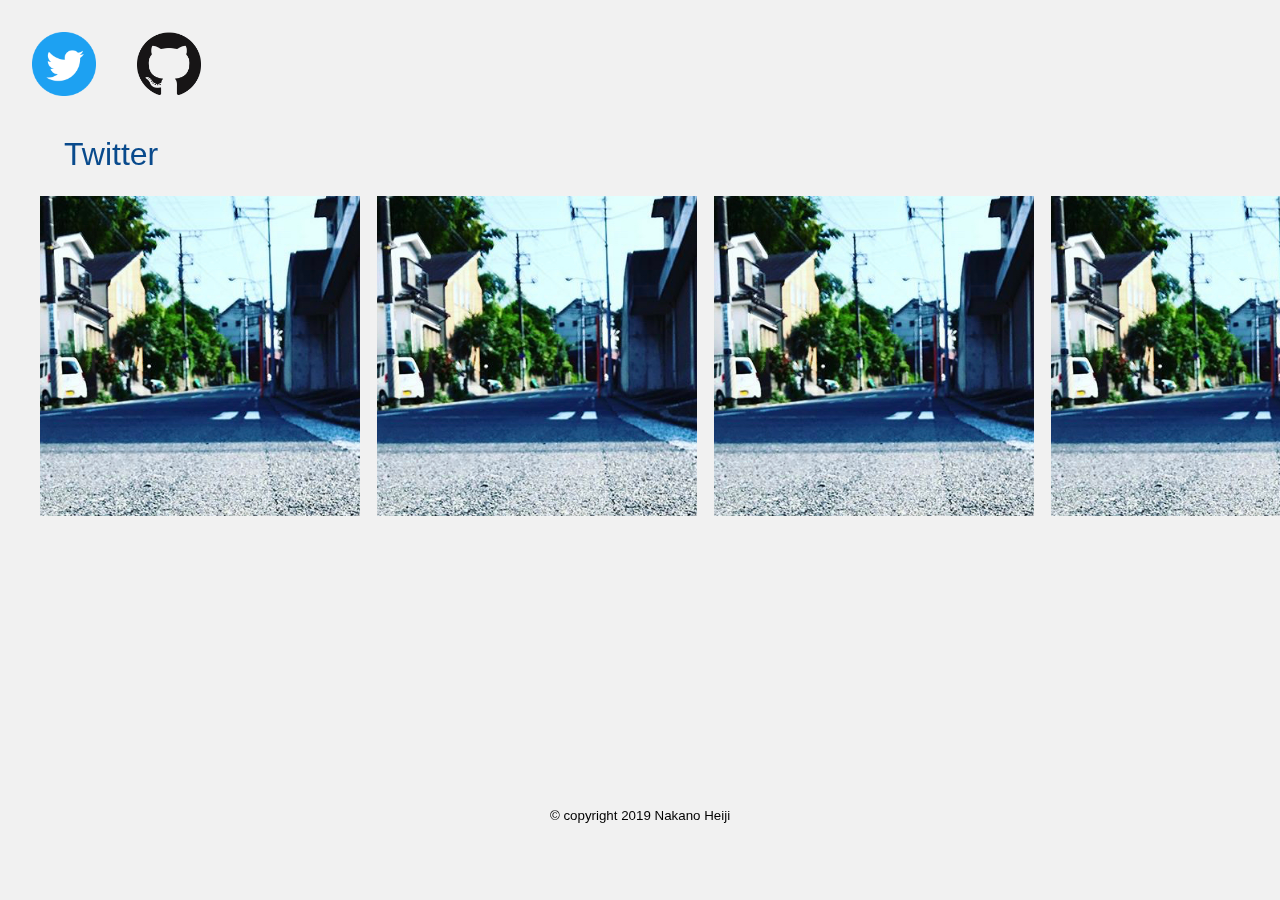
==== index.html @ 1e555a2a "Add files via upload" ====
<!DOCTYPE html>
<html lang="ja">
<head>
    <meta charset="UTF-8">
    <meta name="viewport" content="width=device-width, initial-scale=1.0">
    <meta http-equiv="X-UA-Compatible" content="ie=edge">
    <script type="text/javascript" src="https://ajax.googleapis.com/ajax/libs/jquery/3.2.0/jquery.min.js"></script>
    <link rel="stylesheet" href="style.css">
    <link rel="stylesheet" href="animate.min.css">
    <title>Nakano's portfolio 2020</title>
</head>
<body>
    <header class="animated fadeIn">
        <a id="twitter" href="https://twitter.com/ekiben_kuitaina">
            <img class="image" src="img/Twitter_Social_Icon_Circle_Color.png">
        </a>
        <a id="github" href="https://github.com/nakano1120">
            <img class="image" src="img/GitHub-Mark-120px-plus.png">
        </a>
        <div id="text"></div>
    </header>
    <div class="main horizontal_scroll_wrap animated fadeIn">
        <ul class="scroll_lst">
            <a href="https://nakano1120.github.io/portfolio/index.html"><li id="link1" class="scroll_item"></li></a>
            <a href=""><li id="link2" class="scroll_item"></li></a>
            <a href=""><li id="link3" class="scroll_item"></li></a>
            <a href=""><li id="link4" class="scroll_item"></li></a>
            <a href=""><li id="link5" class="scroll_item"></li></a>
        </ul>
    </div>
    <footer class="animated fadeIn">
        <p><small>&copy; copyright 2019 Nakano Heiji</small></p>
    </footer>
    <script type="text/javascript" src="script.js"></script>
</body>
</html>
---- style.css ----
body{
    background-color: #f1f1f1;
    width:100%;
    height:100%;
    font-family: sans-serif;
    margin:0;
    text-align: center;
}
header {
    position:fixed;
    text-align:left;
    color:#000000;
    height: 160px;
    width:100%;
    font-size:200%;
    z-index: 1;
}
.nakano{
    position:fixed;
    text-align:right;
}
.main{
    display:inline-block;
    padding:160px 0 0 0;
    color:#fff;
    height:70vh;
    font-size:100%;
	font-size: 1.6rem;
}
.scroll_lst {
    overflow-x: auto;
    white-space: nowrap;
    -webkit-overflow-scrolling: touch;
    padding-top:10px;
}
.scroll_item {
    margin-right: 10px;
    display: inline-block;
    overflow: hidden;
    width: 25vw;
    height: 25vw;
    background: url(img/background.jpg) center / cover;
    text-align:center;
    z-index:98;
}
.scroll_item_inr {
    display: block;
}
.scroll_item:hover{
    outline: 10px solid #094a8c;
}
.scroll_item_ttl {
    font-size: 12px;
    color: #484848;
    line-height: 1.4;
    margin-bottom: 0;
}
.image{
    width:64px;
    height:64px;
    padding-top:32px;
    padding-left:32px;
}
a {
    text-decoration: none;
}
#text{
    position:fixed;
    left:32px;
    padding:32px;
    color:#094a8c;
}
footer{
    width:250px;
    position:fixed;
    left:calc(50% - 250px/2);
}
@media all and (max-width: 700px) {
}
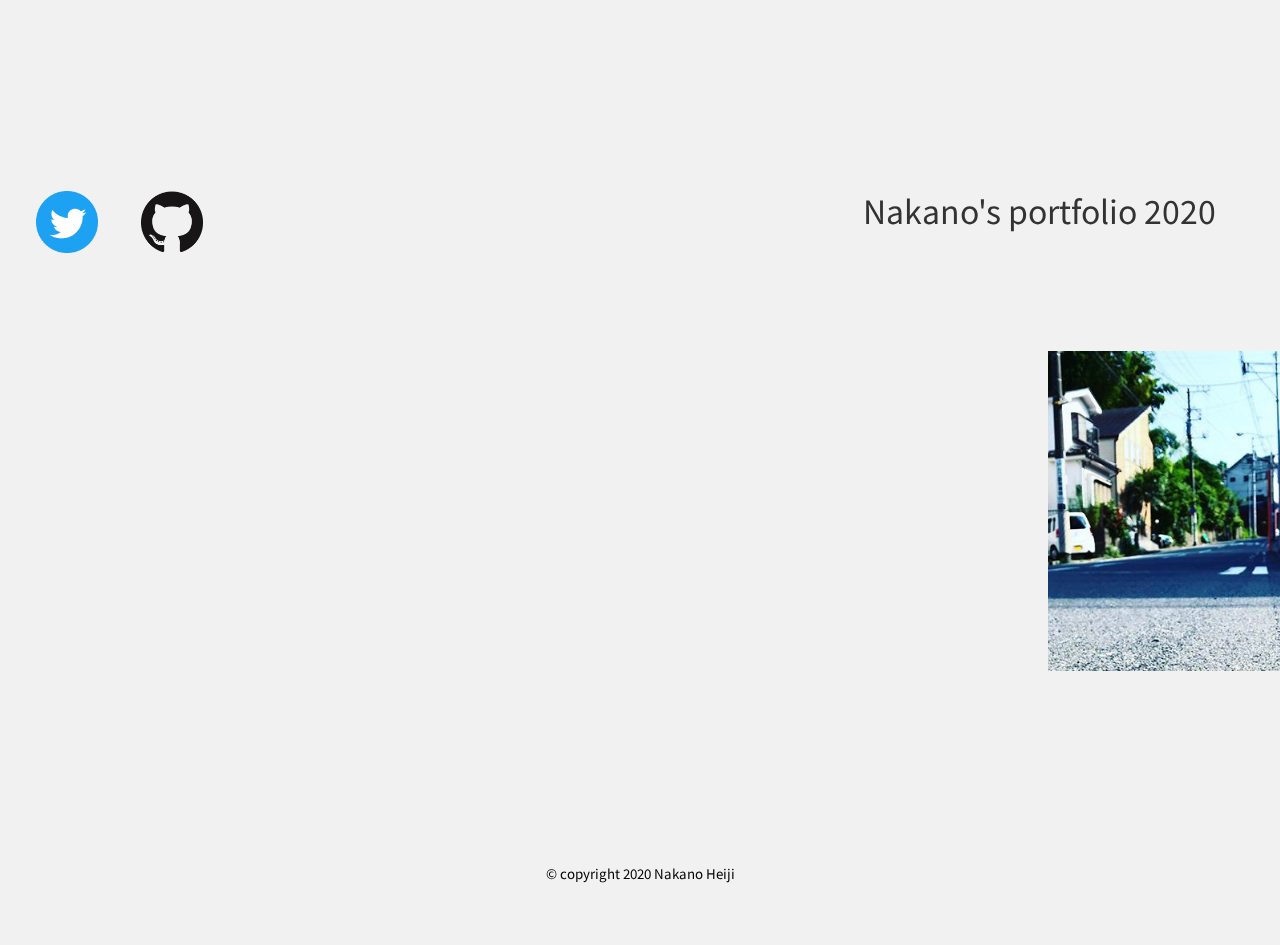
==== commit 982eddec: "copyright 2019 → 2020" ====
--- a/index.html
+++ b/index.html
@@ -4,33 +4,42 @@
     <meta charset="UTF-8">
     <meta name="viewport" content="width=device-width, initial-scale=1.0">
     <meta http-equiv="X-UA-Compatible" content="ie=edge">
+    <meta name="twitter:card" content="summary" />
+    <meta name="twitter:title" content="Nakano's portfolio 2020" />
+    <meta name="twitter:description" content="なっかのうのポートフォリオ" />
+    <meta name="twitter:image" content="https://nakano1120.github.io/portfolio_2020/img/nakanoicon.png" />
+    <meta name="twitter:url" content="https://nakano1120.github.io/portfolio_2020/" />
     <script type="text/javascript" src="https://ajax.googleapis.com/ajax/libs/jquery/3.2.0/jquery.min.js"></script>
     <link rel="stylesheet" href="style.css">
     <link rel="stylesheet" href="animate.min.css">
     <title>Nakano's portfolio 2020</title>
 </head>
 <body>
-    <header class="animated fadeIn">
-        <a id="twitter" href="https://twitter.com/ekiben_kuitaina">
-            <img class="image" src="img/Twitter_Social_Icon_Circle_Color.png">
-        </a>
-        <a id="github" href="https://github.com/nakano1120">
-            <img class="image" src="img/GitHub-Mark-120px-plus.png">
-        </a>
-        <div id="text"></div>
-    </header>
-    <div class="main horizontal_scroll_wrap animated fadeIn">
-        <ul class="scroll_lst">
-            <a href="https://nakano1120.github.io/portfolio/index.html"><li id="link1" class="scroll_item"></li></a>
-            <a href=""><li id="link2" class="scroll_item"></li></a>
-            <a href=""><li id="link3" class="scroll_item"></li></a>
-            <a href=""><li id="link4" class="scroll_item"></li></a>
-            <a href=""><li id="link5" class="scroll_item"></li></a>
-        </ul>
+    <video src="IMG_3167.mp4" autoplay loop muted></video>
+    <div id="allmedia">
+        <header class="animated fadeIn">
+            <a id="twitter" href="https://twitter.com/ekiben_kuitaina">
+                <img class="image" src="img/Twitter_Social_Icon_Circle_Color.png">
+            </a>
+            <a id="github" href="https://github.com/nakano1120">
+                <img class="image" src="img/GitHub-Mark-120px-plus.png">
+            </a>
+            <span id="text_logo">Nakano's portfolio 2020</span>
+            <div id="text"></div>
+        </header>
+        <div class="main horizontal_scroll_wrap animated fadeIn">
+            <ul class="scroll_lst">
+                <a href="works.html"><li id="link3" class="scroll_item"></li></a>
+                <a href="profile.html"><li id="link2" class="scroll_item"></li></a>
+                <a href="skill.html"><li id="link4" class="scroll_item"></li></a>
+                <a href="hobby.html"><li id="link5" class="scroll_item"></li></a>
+                <a href="https://nakano1120.github.io/portfolio/index.html"><li id="link1" class="scroll_item"></li></a>
+            </ul>
+        </div>
+        <footer class="animated fadeIn">
+            <p><small>&copy; copyright 2020 Nakano Heiji</small></p>
+        </footer>
     </div>
-    <footer class="animated fadeIn">
-        <p><small>&copy; copyright 2019 Nakano Heiji</small></p>
-    </footer>
     <script type="text/javascript" src="script.js"></script>
 </body>
 </html>--- a/style.css
+++ b/style.css
@@ -1,8 +1,10 @@
+@import url('https://fonts.googleapis.com/css2?family=Noto+Sans+TC:wght@100&display=swap');
+
 body{
     background-color: #f1f1f1;
     width:100%;
     height:100%;
-    font-family: sans-serif;
+    font-family: 'Noto Sans TC', sans-serif;
     margin:0;
     text-align: center;
 }
@@ -15,13 +17,9 @@
     font-size:200%;
     z-index: 1;
 }
-.nakano{
-    position:fixed;
-    text-align:right;
-}
 .main{
     display:inline-block;
-    padding:160px 0 0 0;
+    padding-top:160px;
     color:#fff;
     height:70vh;
     font-size:100%;
@@ -39,15 +37,33 @@
     overflow: hidden;
     width: 25vw;
     height: 25vw;
-    background: url(img/background.jpg) center / cover;
     text-align:center;
     z-index:98;
+    transition: all 100ms 0s ease;
+}
+#link1,#link6{
+    background: url(img/background.jpg) center / cover;
+}
+#link2,#link7{
+    background: url(img/nakanoicon.png) center / cover;
+}
+#link3{
+    background: url(img/umi.png) center / cover;
+}
+#link4{
+    background: url(img/aaa.jpg) center / cover;
+}
+#link5{
+    background: url(img/background.jpg) center / cover;
 }
 .scroll_item_inr {
     display: block;
 }
 .scroll_item:hover{
     outline: 10px solid #094a8c;
+}
+.black_text{
+    color:#333;
 }
 .scroll_item_ttl {
     font-size: 12px;
@@ -56,10 +72,10 @@
     margin-bottom: 0;
 }
 .image{
-    width:64px;
-    height:64px;
-    padding-top:32px;
-    padding-left:32px;
+    width:62px;
+    height:62px;
+    padding-top:36px;
+    padding-left:36px;
 }
 a {
     text-decoration: none;
@@ -70,11 +86,42 @@
     padding:32px;
     color:#094a8c;
 }
+#text_logo{
+    position:fixed;
+    right:32px;
+    padding:32px;
+    color:#333333;
+}
 footer{
     width:250px;
     position:fixed;
     left:calc(50% - 250px/2);
+    bottom:0;
+}
+.mainbun{
+    color:#094a8c;
+    padding-bottom:10vh;
+}
+.normal{
+    width:40vw;
+    height:auto;
 }
 @media all and (max-width: 700px) {
+    .image{
+        width:48px;
+        height:48px;
+        padding-top:24px;
+        padding-left:24px;
+    }
+    header{
+        height:80px;
+    }
+    .main{
+        padding-top:140px;
+        font-size:70%;
+    }
+    #text_logo{
+        display:none;
+    }
 }
 
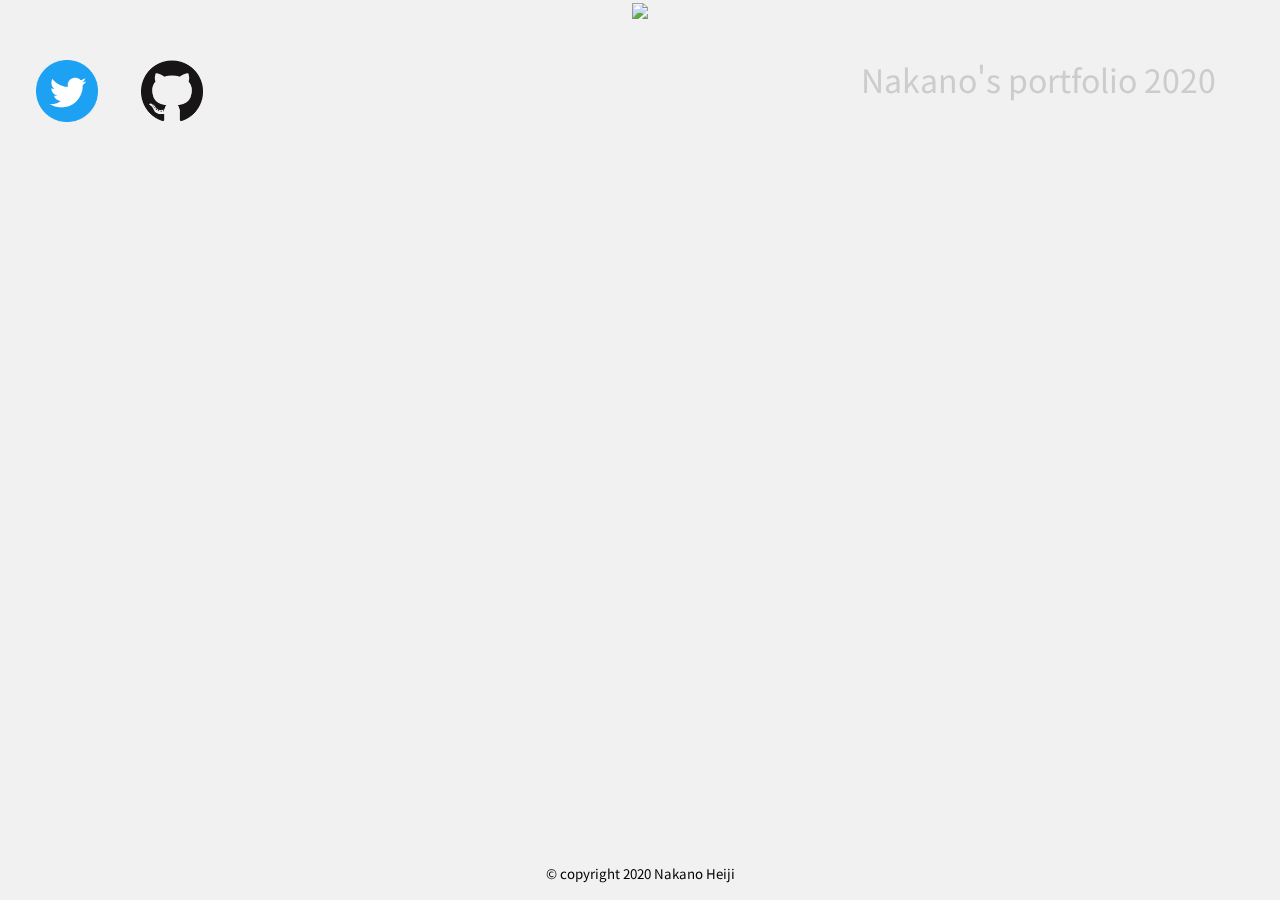
==== commit 712eae74: "Update index.html" ====
--- a/index.html
+++ b/index.html
@@ -4,18 +4,25 @@
     <meta charset="UTF-8">
     <meta name="viewport" content="width=device-width, initial-scale=1.0">
     <meta http-equiv="X-UA-Compatible" content="ie=edge">
+    <meta property="og:url" content="https://nakano1120.github.io/portfolio_2020/" />
+    <meta property="og:type" content="website" />
+    <meta property="og:title" content="Nakano's portfolio 2020" />
+    <meta property="og:description" content="なっかのうのポートフォリオ2020年度ver" />
+    <meta property="og:image" content="https://nakano1120.github.io/portfolio_2020/img/nakanoicon.png" />
+<!--
     <meta name="twitter:card" content="summary" />
     <meta name="twitter:title" content="Nakano's portfolio 2020" />
     <meta name="twitter:description" content="なっかのうのポートフォリオ" />
     <meta name="twitter:image" content="https://nakano1120.github.io/portfolio_2020/img/nakanoicon.png" />
     <meta name="twitter:url" content="https://nakano1120.github.io/portfolio_2020/" />
+-->
     <script type="text/javascript" src="https://ajax.googleapis.com/ajax/libs/jquery/3.2.0/jquery.min.js"></script>
     <link rel="stylesheet" href="style.css">
     <link rel="stylesheet" href="animate.min.css">
     <title>Nakano's portfolio 2020</title>
 </head>
 <body>
-    <video src="IMG_3167.mp4" autoplay loop muted></video>
+    <img id="imagine" src="img/IMG_5479.jpg">
     <div id="allmedia">
         <header class="animated fadeIn">
             <a id="twitter" href="https://twitter.com/ekiben_kuitaina">
@@ -42,4 +49,4 @@
     </div>
     <script type="text/javascript" src="script.js"></script>
 </body>
-</html>+</html>
--- a/style.css
+++ b/style.css
@@ -1,12 +1,29 @@
-@import url('https://fonts.googleapis.com/css2?family=Noto+Sans+TC:wght@100&display=swap');
+@import url('https://fonts.googleapis.com/css2?family=Noto+Sans+JP:wght@100&display=swap');
 
 body{
     background-color: #f1f1f1;
     width:100%;
     height:100%;
-    font-family: 'Noto Sans TC', sans-serif;
+    font-family: 'Noto Sans JP', sans-serif;
     margin:0;
     text-align: center;
+}
+video {
+    position: fixed;
+    right: 0;
+    bottom: 0;
+    min-width: 100%;
+    min-height: 100%;
+    width: auto;
+    height: auto;
+    z-index: -100;
+    background: url('poster.jpg') no-repeat;
+    background-size: cover;
+}
+#allmedia{
+    position: relative;
+    z-index: 2; 
+    display: flex;
 }
 header {
     position:fixed;
@@ -54,13 +71,13 @@
     background: url(img/aaa.jpg) center / cover;
 }
 #link5{
-    background: url(img/background.jpg) center / cover;
+    background: url(img/IMG_5390.jpeg) center / cover;
 }
 .scroll_item_inr {
     display: block;
 }
 .scroll_item:hover{
-    outline: 10px solid #094a8c;
+    outline: 10px solid #eeffff;
 }
 .black_text{
     color:#333;
@@ -81,16 +98,16 @@
     text-decoration: none;
 }
 #text{
+    font-size:200%;
     position:fixed;
     left:32px;
-    padding:32px;
-    color:#094a8c;
+    color:#eeffff ;
 }
 #text_logo{
     position:fixed;
     right:32px;
     padding:32px;
-    color:#333333;
+    color:#cccccc;
 }
 footer{
     width:250px;
@@ -99,7 +116,7 @@
     bottom:0;
 }
 .mainbun{
-    color:#094a8c;
+    color:#305097 ;
     padding-bottom:10vh;
 }
 .normal{
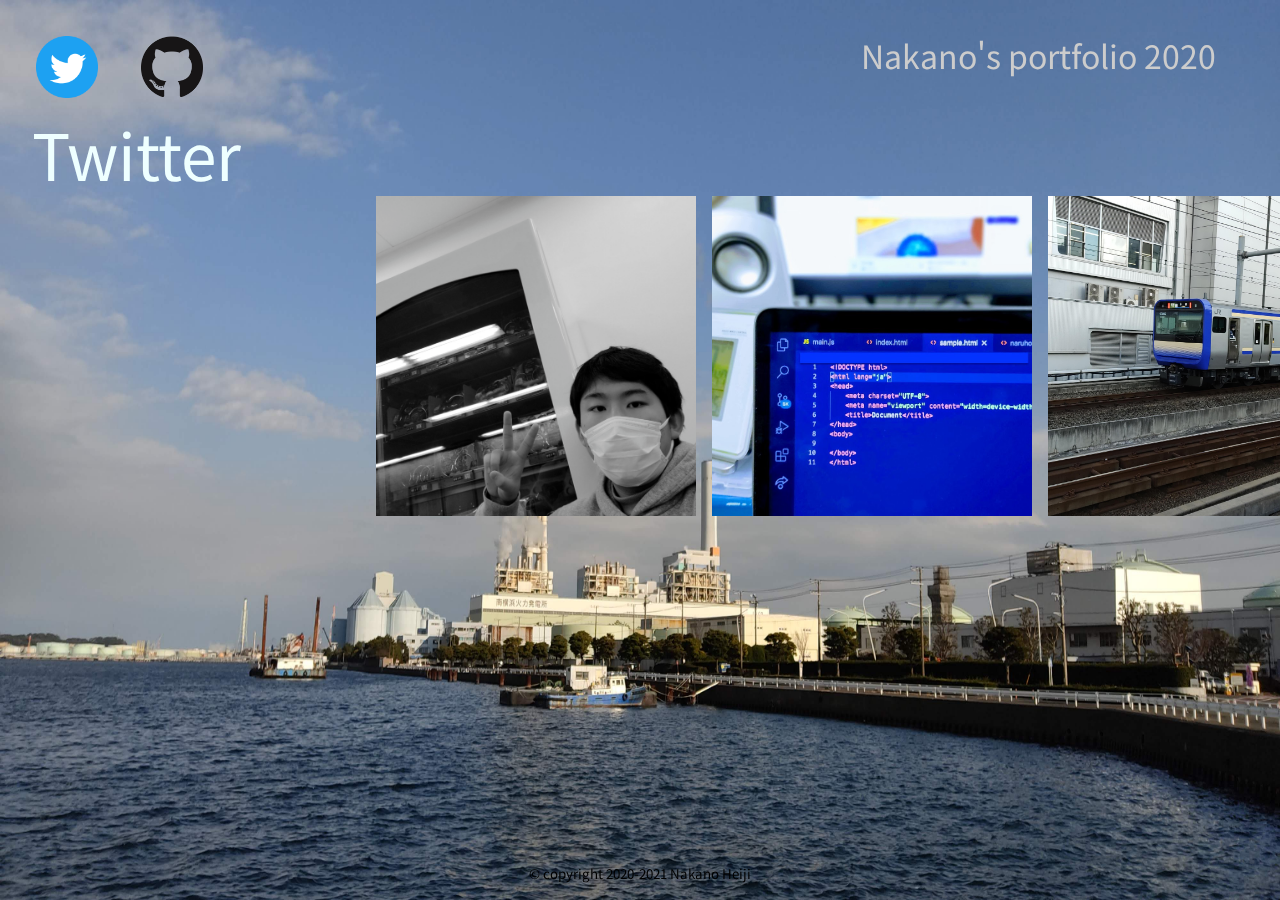
==== commit a04ec21d: "2021年大幅アップデート" ====
--- a/index.html
+++ b/index.html
@@ -19,7 +19,7 @@
     <script type="text/javascript" src="https://ajax.googleapis.com/ajax/libs/jquery/3.2.0/jquery.min.js"></script>
     <link rel="stylesheet" href="style.css">
     <link rel="stylesheet" href="animate.min.css">
-    <title>Nakano's portfolio 2020</title>
+    <title>Nakano's portfolio</title>
 </head>
 <body>
     <img id="imagine" src="img/IMG_5479.jpg">
@@ -44,7 +44,7 @@
             </ul>
         </div>
         <footer class="animated fadeIn">
-            <p><small>&copy; copyright 2020 Nakano Heiji</small></p>
+            <p><small>&copy; copyright 2020-2021 Nakano Heiji</small></p>
         </footer>
     </div>
     <script type="text/javascript" src="script.js"></script>
--- a/style.css
+++ b/style.css
@@ -8,14 +8,14 @@
     margin:0;
     text-align: center;
 }
-video {
+img#imagine{
     position: fixed;
     right: 0;
     bottom: 0;
     min-width: 100%;
     min-height: 100%;
-    width: auto;
-    height: auto;
+    width: 100%;
+    height: 100%;
     z-index: -100;
     background: url('poster.jpg') no-repeat;
     background-size: cover;
@@ -71,13 +71,13 @@
     background: url(img/aaa.jpg) center / cover;
 }
 #link5{
-    background: url(img/IMG_5390.jpeg) center / cover;
+    background: url(img/IMG_5390.jpg) center / cover;
 }
 .scroll_item_inr {
     display: block;
 }
 .scroll_item:hover{
-    outline: 10px solid #eeffff;
+    outline: 10px solid #eeeeee;
 }
 .black_text{
     color:#333;
